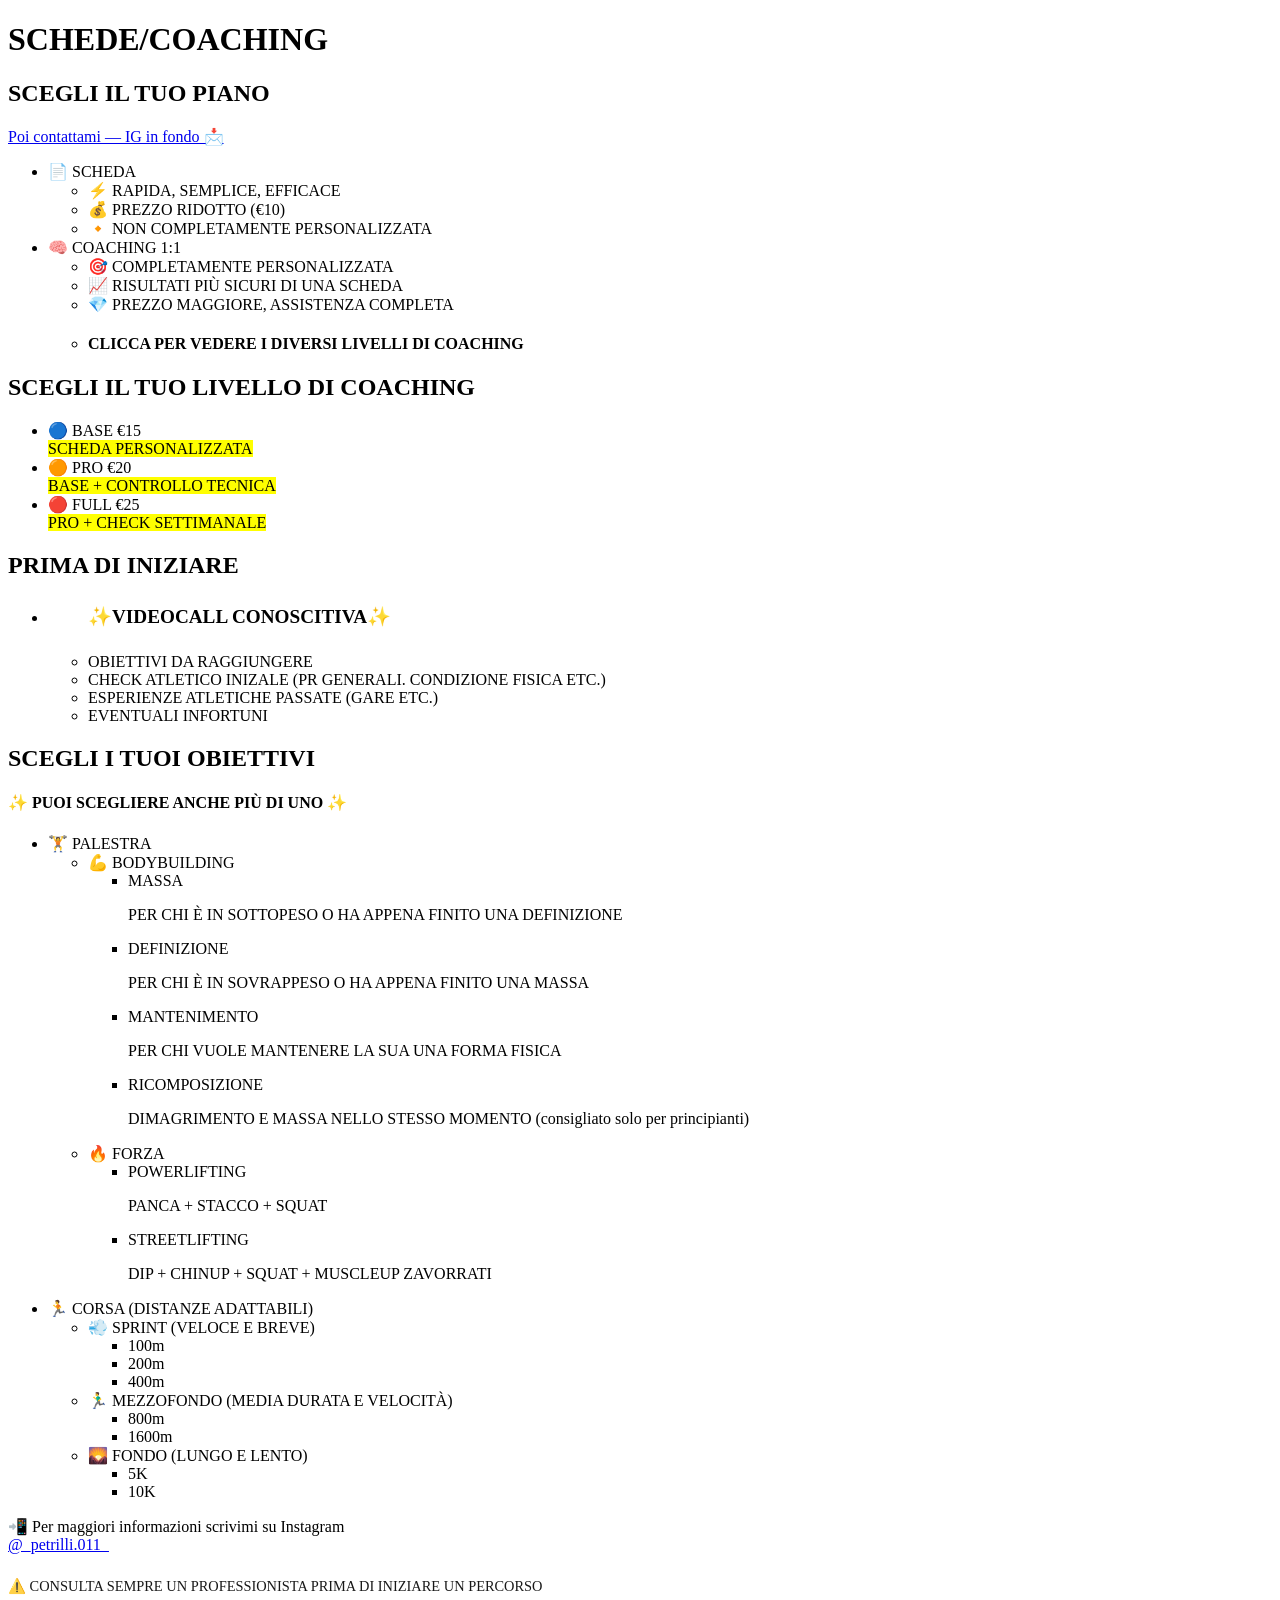
==== schede/index.html @ 51c320c3 "HTML PURO Html puro per Petrilli e Schede" ====
<!DOCTYPE html>
<html lang="it">

<head>
    <meta charset="UTF-8">
    <meta name="viewport" content="width=device-width, initial-scale=1.0, maximum-scale=1.5">
    <title>SCHEDE · COACHING</title>
    <style>

    </style>
</head>

<body>

    <h1>SCHEDE/COACHING</h1>

    <div>
        <h2>SCEGLI IL TUO PIANO</h2>
        <a href="#ig">Poi contattami — IG in fondo 📩</a>

        <ul>
            <!-- 📄 SCHEDA – ID per nascondere il coaching level -->
            <li id="scheda-trigger">
                📄 SCHEDA
                <ul>
                    <li>⚡ RAPIDA, SEMPLICE, EFFICACE</li>
                    <li>💰 PREZZO RIDOTTO (€10)</li>
                    <li>🔸 NON COMPLETAMENTE PERSONALIZZATA</li>
                </ul>
            </li>
            <!-- 🧠 COACHING 1:1 – CLICCABILE: MOSTRA I LIVELLI -->
            <li id="coaching-trigger">
                🧠 COACHING 1:1
                <ul>
                    <li>🎯 COMPLETAMENTE PERSONALIZZATA</li>
                    <li>📈 RISULTATI PIÙ SICURI DI UNA SCHEDA</li>
                    <li>💎 PREZZO MAGGIORE, ASSISTENZA COMPLETA</li>
                    <h4>
                        <li>
                            CLICCA PER VEDERE I DIVERSI LIVELLI DI COACHING
                        </li>
                    </h4>
                </ul>
            </li>
        </ul>
    </div>

    <!-- 🟢 SEZIONE LIVELLO COACHING – INIZIALMENTE NASCOSTA -->
    <div id="coaching-levels-section">
        <h2>SCEGLI IL TUO LIVELLO DI COACHING</h2>
        <ul>
            <li>🔵 BASE €15<br><mark>SCHEDA PERSONALIZZATA</mark></li>
            <li>🟠 PRO €20<br><mark>BASE + CONTROLLO TECNICA</mark></li>
            <li>🔴 FULL €25<br><mark>PRO + CHECK SETTIMANALE</mark></li>
        </ul>
    </div>

    <div>
        <h2>PRIMA DI INIZIARE</h2>
        <UL>
            <LI>
                <UL>
                    <H4 style="font-size: larger;">✨VIDEOCALL CONOSCITIVA✨</H4>
                    <LI>OBIETTIVI DA RAGGIUNGERE </LI>
                    <LI>CHECK ATLETICO INIZALE (PR GENERALI. CONDIZIONE FISICA ETC.)</LI>
                    <LI>ESPERIENZE ATLETICHE PASSATE (GARE ETC.)</LI>
                    <LI>EVENTUALI INFORTUNI </LI>
                </UL>
            </LI>
        </UL>
    </div>

    <div>
        <h2>SCEGLI I TUOI OBIETTIVI</h2>
        <h4>✨ PUOI SCEGLIERE ANCHE PIÙ DI UNO ✨</h4>

        <ul>
            <li>
                🏋️ PALESTRA
                <ul>
                    <li>
                        💪 BODYBUILDING
                        <ul>
                            <li class="goal-item massa">MASSA <br>
                                <p>PER CHI È IN SOTTOPESO O HA APPENA FINITO UNA DEFINIZIONE</p>
                            </li>
                            <li class="goal-item definizione">DEFINIZIONE <br>
                                <p>PER CHI È IN SOVRAPPESO O HA APPENA FINITO UNA MASSA</p>
                            </li>
                            <li class="goal-item mantenimento">MANTENIMENTO <br>
                                <p>PER CHI VUOLE MANTENERE LA SUA UNA FORMA FISICA</p>
                            </li>
                            <li class="goal-item ricomposizione">RICOMPOSIZIONE <br>
                                <p>DIMAGRIMENTO E MASSA NELLO STESSO MOMENTO (consigliato solo per principianti)</p>
                            </li>
                        </ul>
                    </li>
                    <li>
                        🔥 FORZA
                        <ul>
                            <li class="goal-item powerlifting">POWERLIFTING <br>
                                <p>PANCA + STACCO + SQUAT</p>
                            </li>
                            <li class="goal-item streetlifting">STREETLIFTING <br>
                                <p>DIP + CHINUP + SQUAT + MUSCLEUP ZAVORRATI</p>
                            </li>
                        </ul>
                    </li>
                </ul>
            </li>
            <li>
                🏃 CORSA (DISTANZE ADATTABILI)
                <ul>
                    <li>
                        💨 SPRINT (VELOCE E BREVE)
                        <ul>
                            <li class="goal-item sprint-100">100m</li>
                            <li class="goal-item sprint-200">200m</li>
                            <li class="goal-item sprint-400">400m</li>
                        </ul>
                    </li>
                    <li>
                        🏃‍♂️ MEZZOFONDO (MEDIA DURATA E VELOCITÀ)
                        <ul>
                            <li class="goal-item mezzo-800">800m</li>
                            <li class="goal-item mezzo-1600">1600m</li>
                        </ul>
                    </li>
                    <li>
                        🌄 FONDO (LUNGO E LENTO)
                        <ul>
                            <li class="goal-item fondo-5k">5K</li>
                            <li class="goal-item fondo-10k">10K</li>
                        </ul>
                    </li>
                </ul>
            </li>
        </ul>
    </div>

    <footer>
        <p id="ig">📲 Per maggiori informazioni scrivimi su Instagram <br>
            <a href="https://instagram.com/_petrilli.011_/" target="_blank">@_petrilli.011_</a>
        </p>
        <p style="margin-top: 1.5rem; font-size: 0.9rem; opacity: 0.9;">
            ⚠️ CONSULTA SEMPRE UN PROFESSIONISTA PRIMA DI INIZIARE UN PERCORSO
        </p>
    </footer>

    <!-- 🎯 SCRIPT PER MOSTRARE/NASCONDERE IL LIVELLO COACHING -->
    <script>

    </script>

</body>

</html>
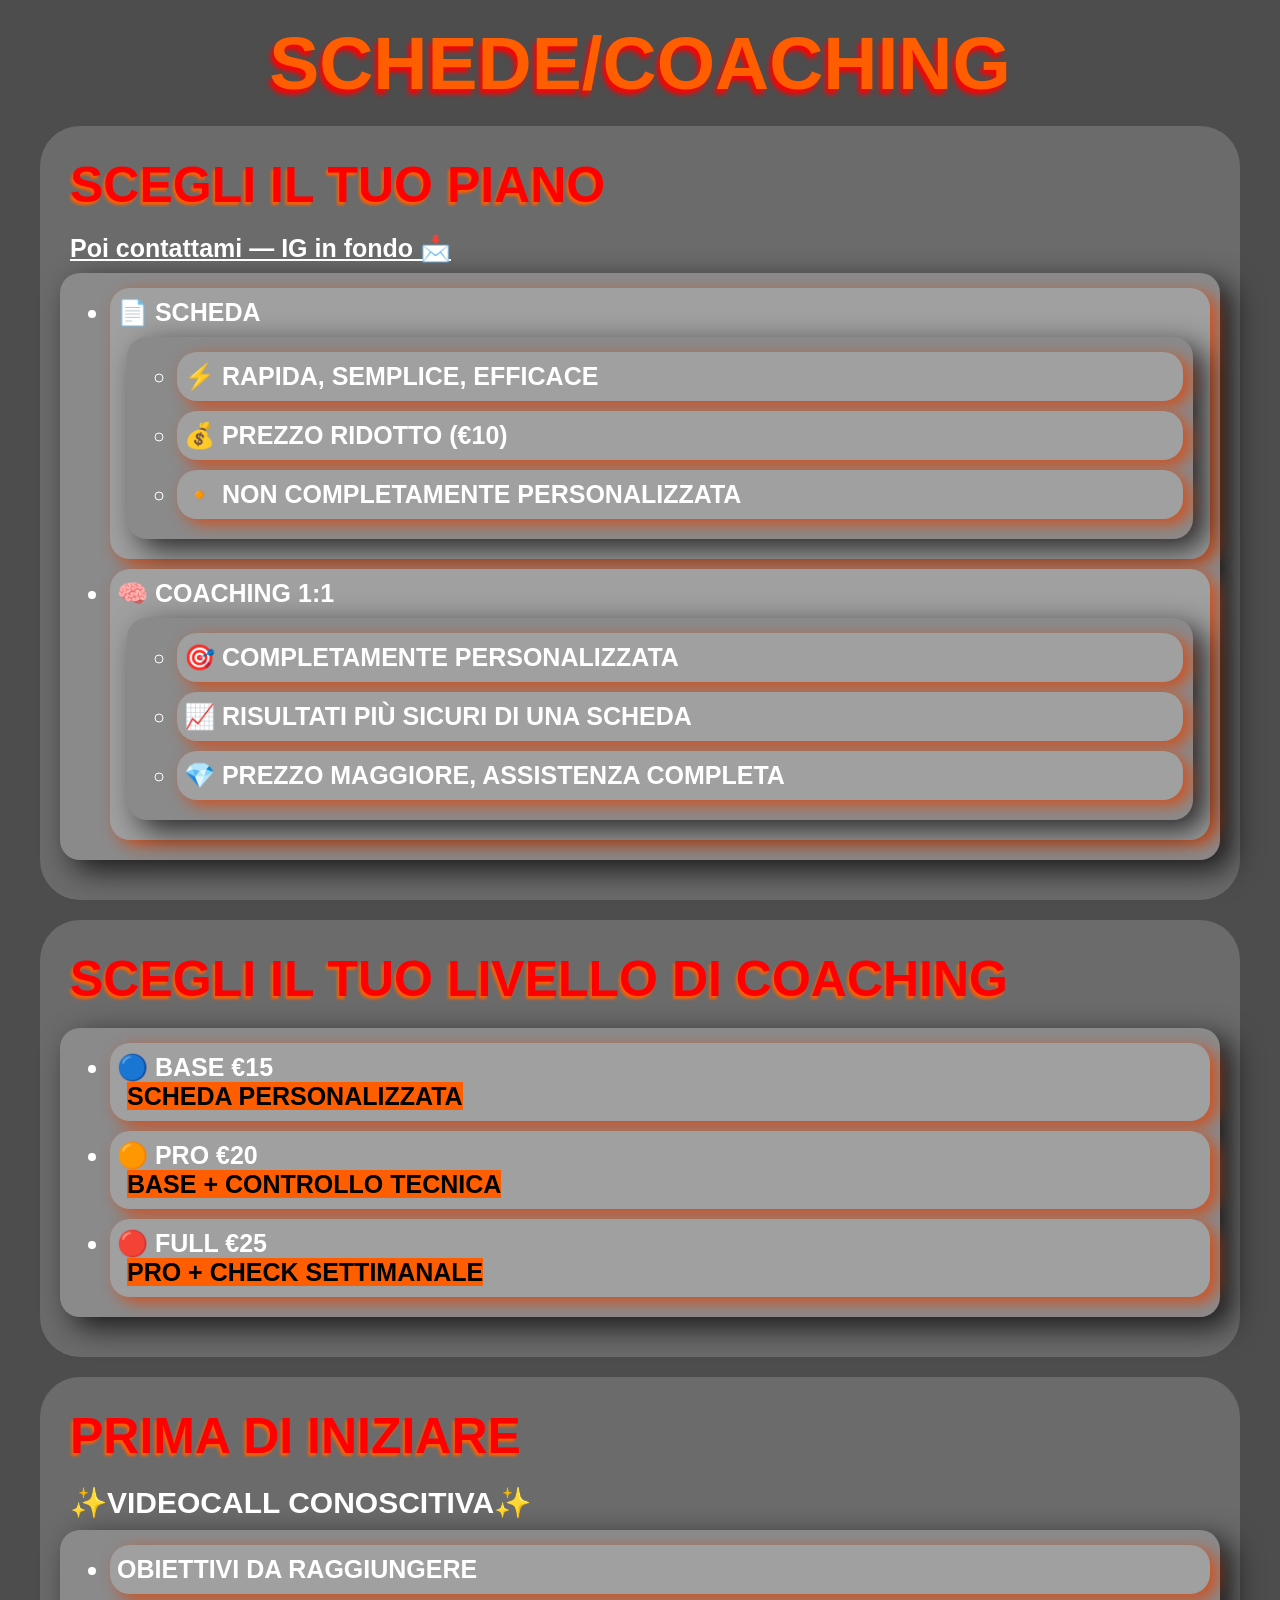
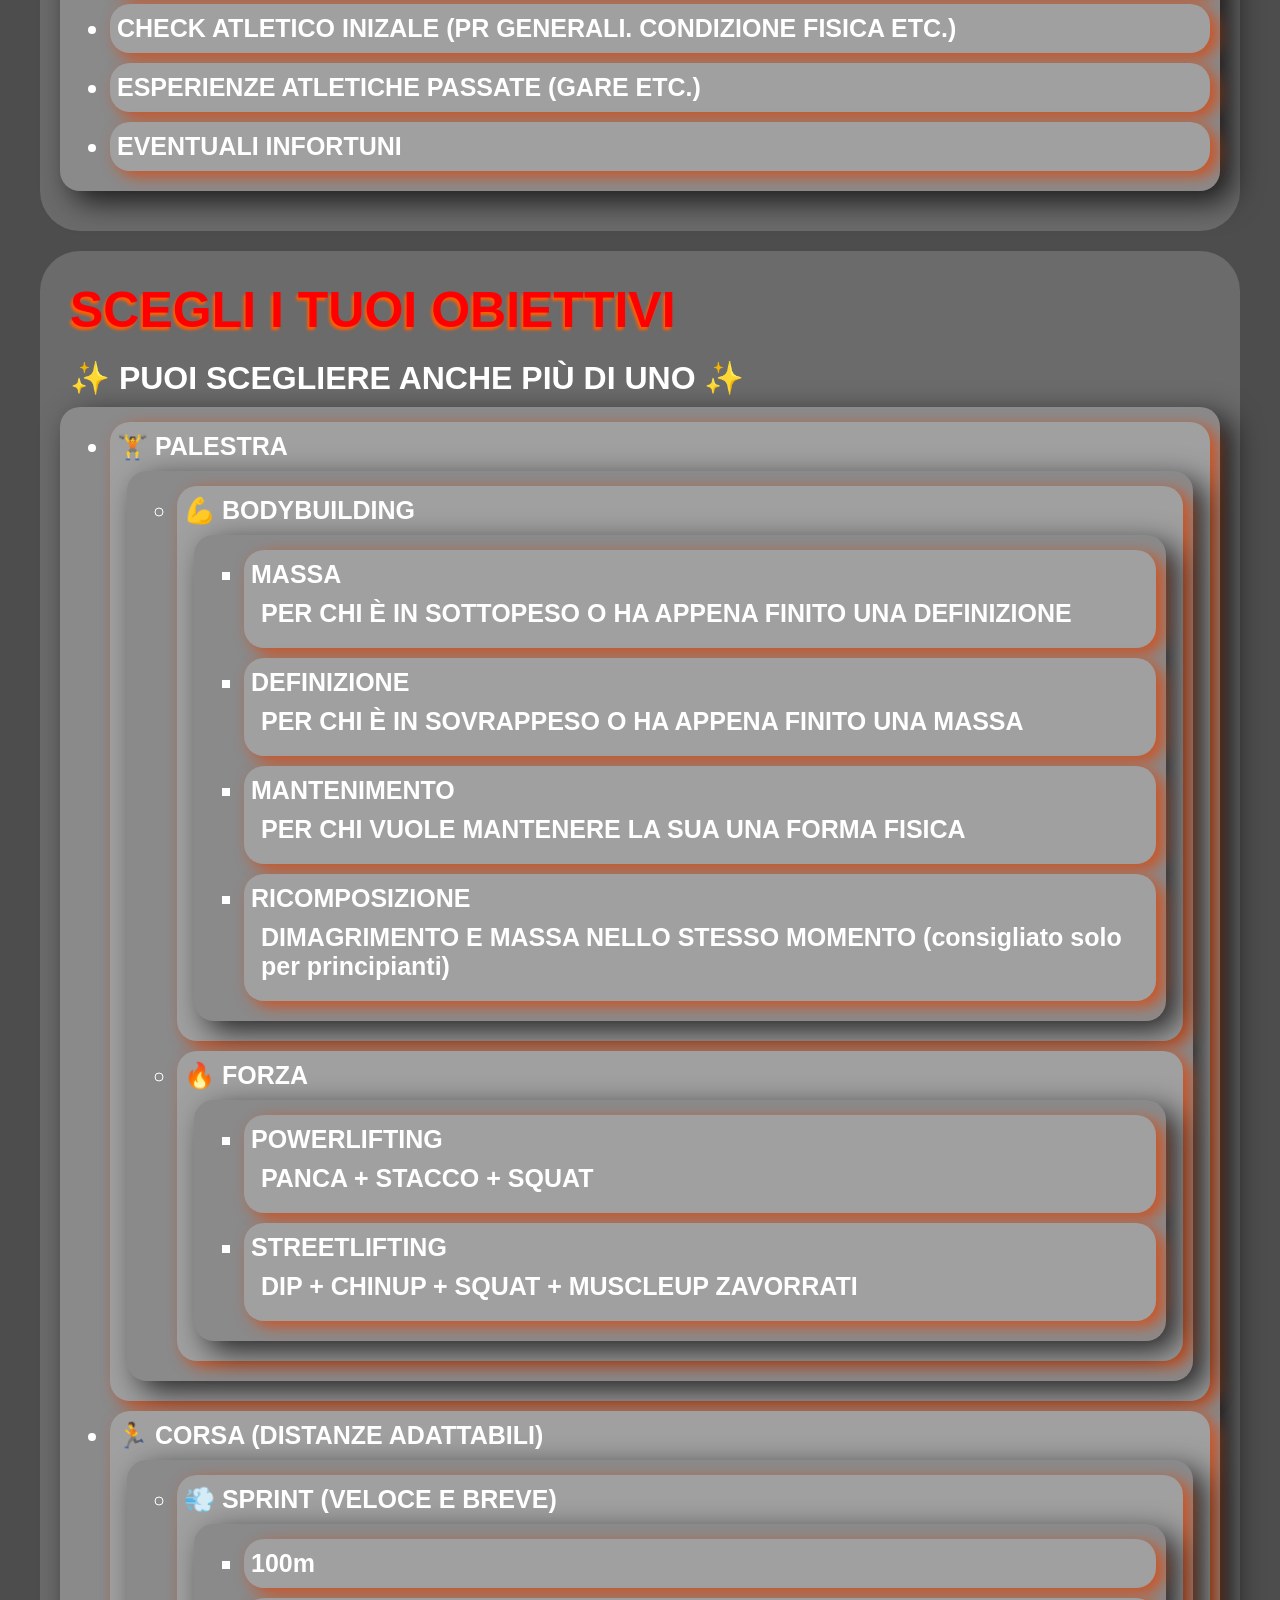
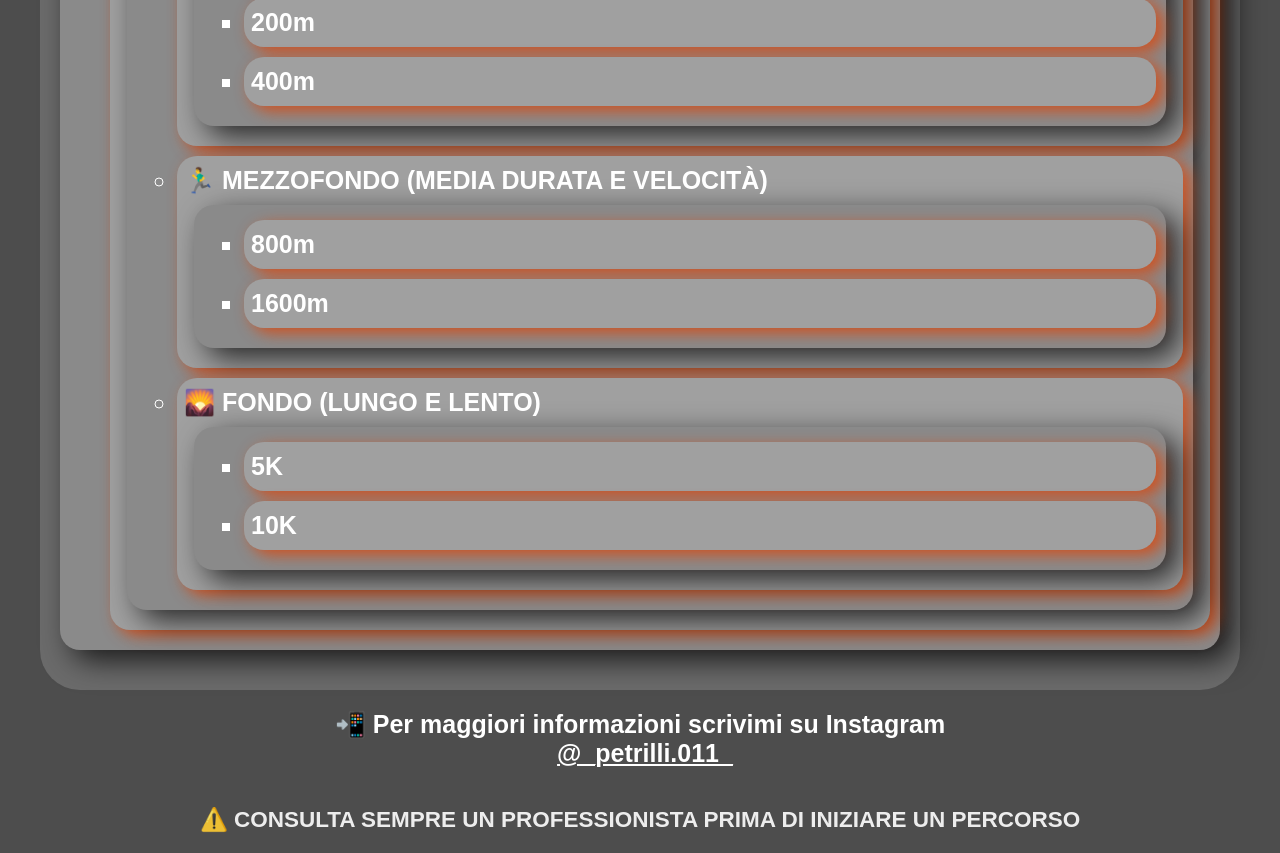
==== commit bde3eefd: "STYLE SCHEDE Stile sulle schede con sfondo grigio, border radius e ombre. ul e li che creano un effe" ====
--- a/schede/index.html
+++ b/schede/index.html
@@ -6,7 +6,95 @@
     <meta name="viewport" content="width=device-width, initial-scale=1.0, maximum-scale=1.5">
     <title>SCHEDE · COACHING</title>
     <style>
-
+        * {
+            box-sizing: border-box;
+            margin: 10px;
+            font-family: Poppins, sans-serif;
+            font-size: 25px;
+        }
+
+        body {
+            background-color: #4d4d4d;
+            color: white;
+        }
+
+        h1 {
+            font-size: 75px;
+            text-align: center;
+            color: #ff5e00;
+            font-weight: 900;
+            text-shadow: #ff0000 -3px 5px 5px;
+        }
+
+        h2 {
+            margin: 20px;
+            color: #ff0000;
+            text-shadow: #ff5e00 -2px 3px 3px;
+            font-size: 50px;
+            font-weight: 800;
+        }
+
+        h4 {
+            margin-left: 20px;
+            font-weight: 700;
+            font-size: xx-large;
+        }
+
+        div {
+            background-color: #6b6b6b;
+            margin: 20px;
+            border-radius: 40px;
+            padding: 10px;
+            padding-bottom: 30px;
+        }
+
+        a {
+            color: white;
+            font-weight: 700;
+            margin-left: 20px;
+
+            &:visited {
+                color: #ff5e00;
+            }
+        }
+
+        mark {
+            background-color: #ff5e00;
+        }
+
+        .starting-ul {
+            margin-left: 30px;
+        }
+
+        ul {
+            background-color: #8a8a8a;
+            padding-top: 10px;
+            padding-bottom: 10px;
+            border-radius: 20px;
+            box-shadow: #000000c5 12px 10px 30px;
+
+            & li {
+                background-color: #a0a0a0;
+                font-weight: bolder;
+                margin-top: 5px;
+                border-radius: 20px;
+                padding: 10px 7px;
+                box-shadow: #e44100c5 7px 5px 15px;
+
+                transition: transform 0.5s ease;
+
+                &:hover {
+                    transform: translateY(-8px);
+
+                }
+            }
+        }
+
+        footer {
+            text-align: center;
+            font-weight: 600;
+            font-size: xx-large;
+        }
     </style>
 </head>
 
@@ -35,11 +123,6 @@
                     <li>🎯 COMPLETAMENTE PERSONALIZZATA</li>
                     <li>📈 RISULTATI PIÙ SICURI DI UNA SCHEDA</li>
                     <li>💎 PREZZO MAGGIORE, ASSISTENZA COMPLETA</li>
-                    <h4>
-                        <li>
-                            CLICCA PER VEDERE I DIVERSI LIVELLI DI COACHING
-                        </li>
-                    </h4>
                 </ul>
             </li>
         </ul>
@@ -57,16 +140,12 @@
 
     <div>
         <h2>PRIMA DI INIZIARE</h2>
+        <H4 style="font-size: larger;">✨VIDEOCALL CONOSCITIVA✨</H4>
         <UL>
-            <LI>
-                <UL>
-                    <H4 style="font-size: larger;">✨VIDEOCALL CONOSCITIVA✨</H4>
-                    <LI>OBIETTIVI DA RAGGIUNGERE </LI>
-                    <LI>CHECK ATLETICO INIZALE (PR GENERALI. CONDIZIONE FISICA ETC.)</LI>
-                    <LI>ESPERIENZE ATLETICHE PASSATE (GARE ETC.)</LI>
-                    <LI>EVENTUALI INFORTUNI </LI>
-                </UL>
-            </LI>
+            <LI>OBIETTIVI DA RAGGIUNGERE </LI>
+            <LI>CHECK ATLETICO INIZALE (PR GENERALI. CONDIZIONE FISICA ETC.)</LI>
+            <LI>ESPERIENZE ATLETICHE PASSATE (GARE ETC.)</LI>
+            <LI>EVENTUALI INFORTUNI </LI>
         </UL>
     </div>
 
@@ -147,11 +226,6 @@
         </p>
     </footer>
 
-    <!-- 🎯 SCRIPT PER MOSTRARE/NASCONDERE IL LIVELLO COACHING -->
-    <script>
-
-    </script>
-
 </body>
 
 </html>
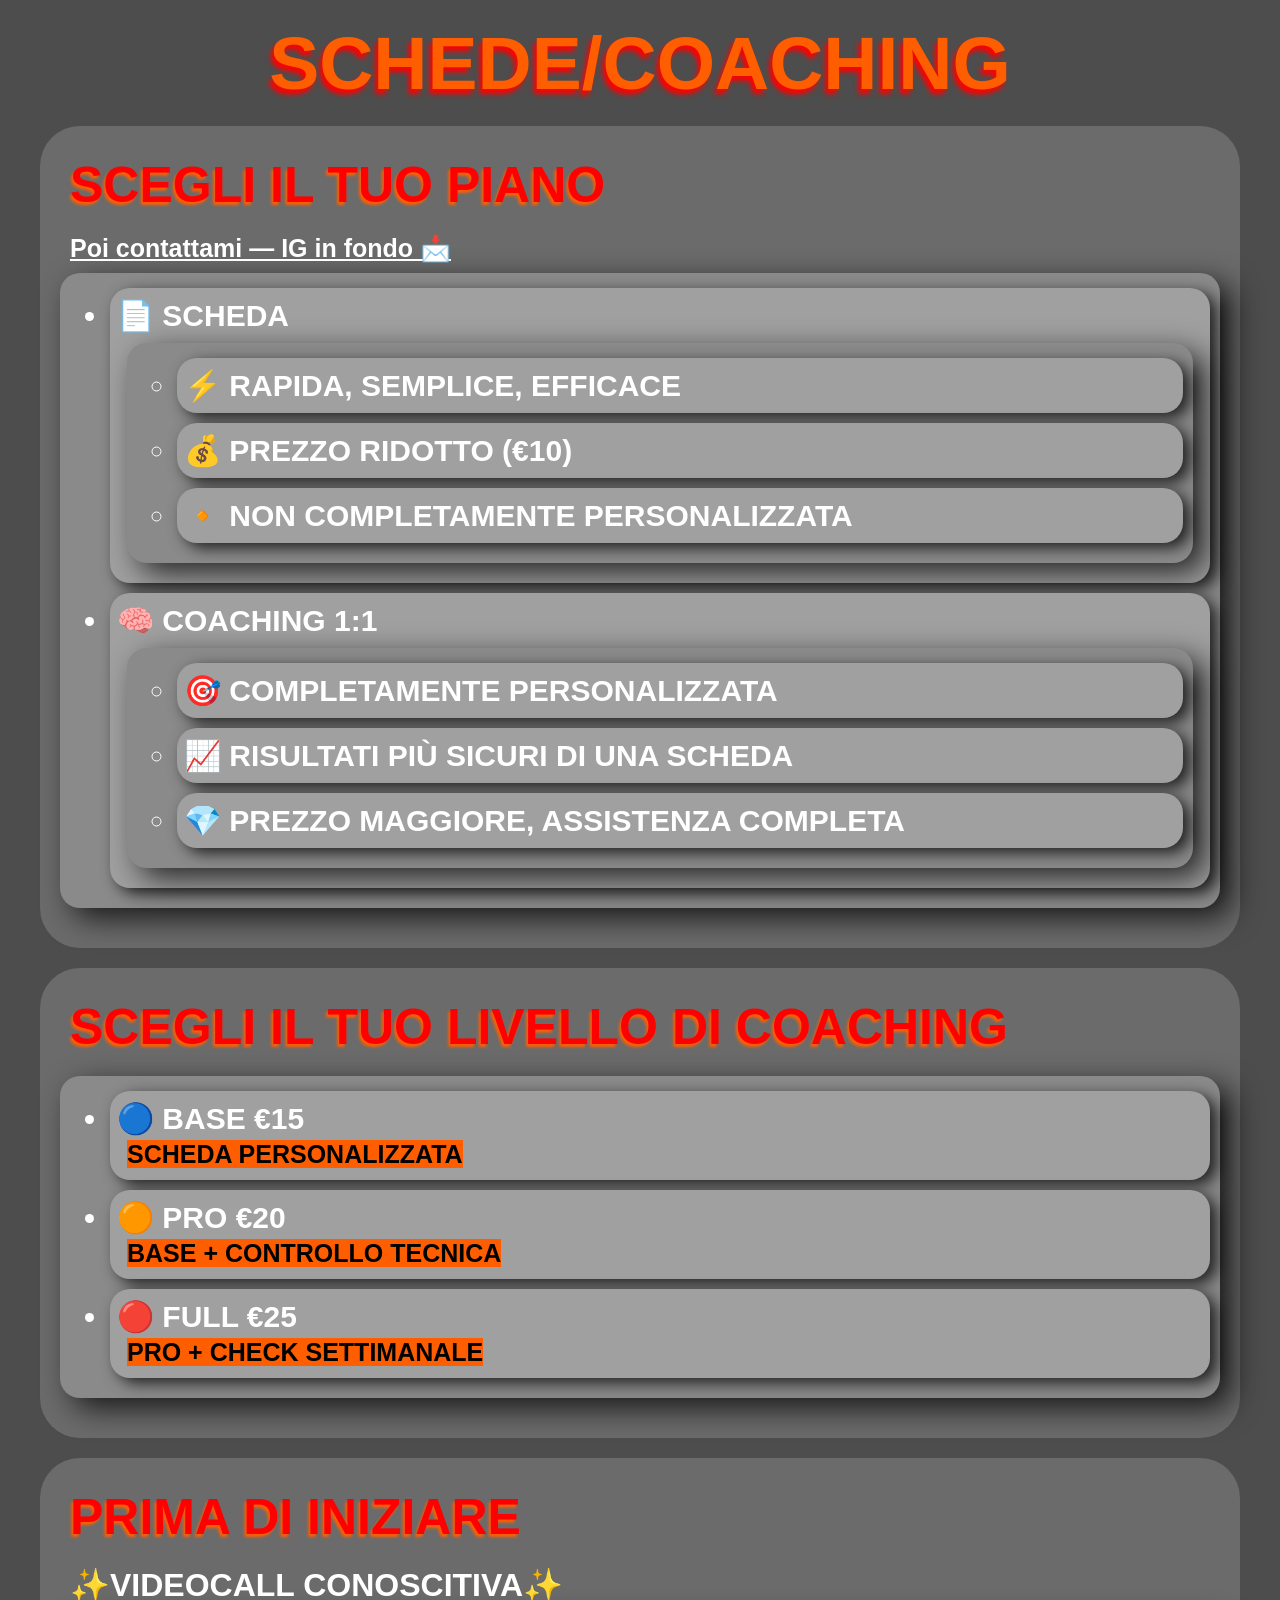
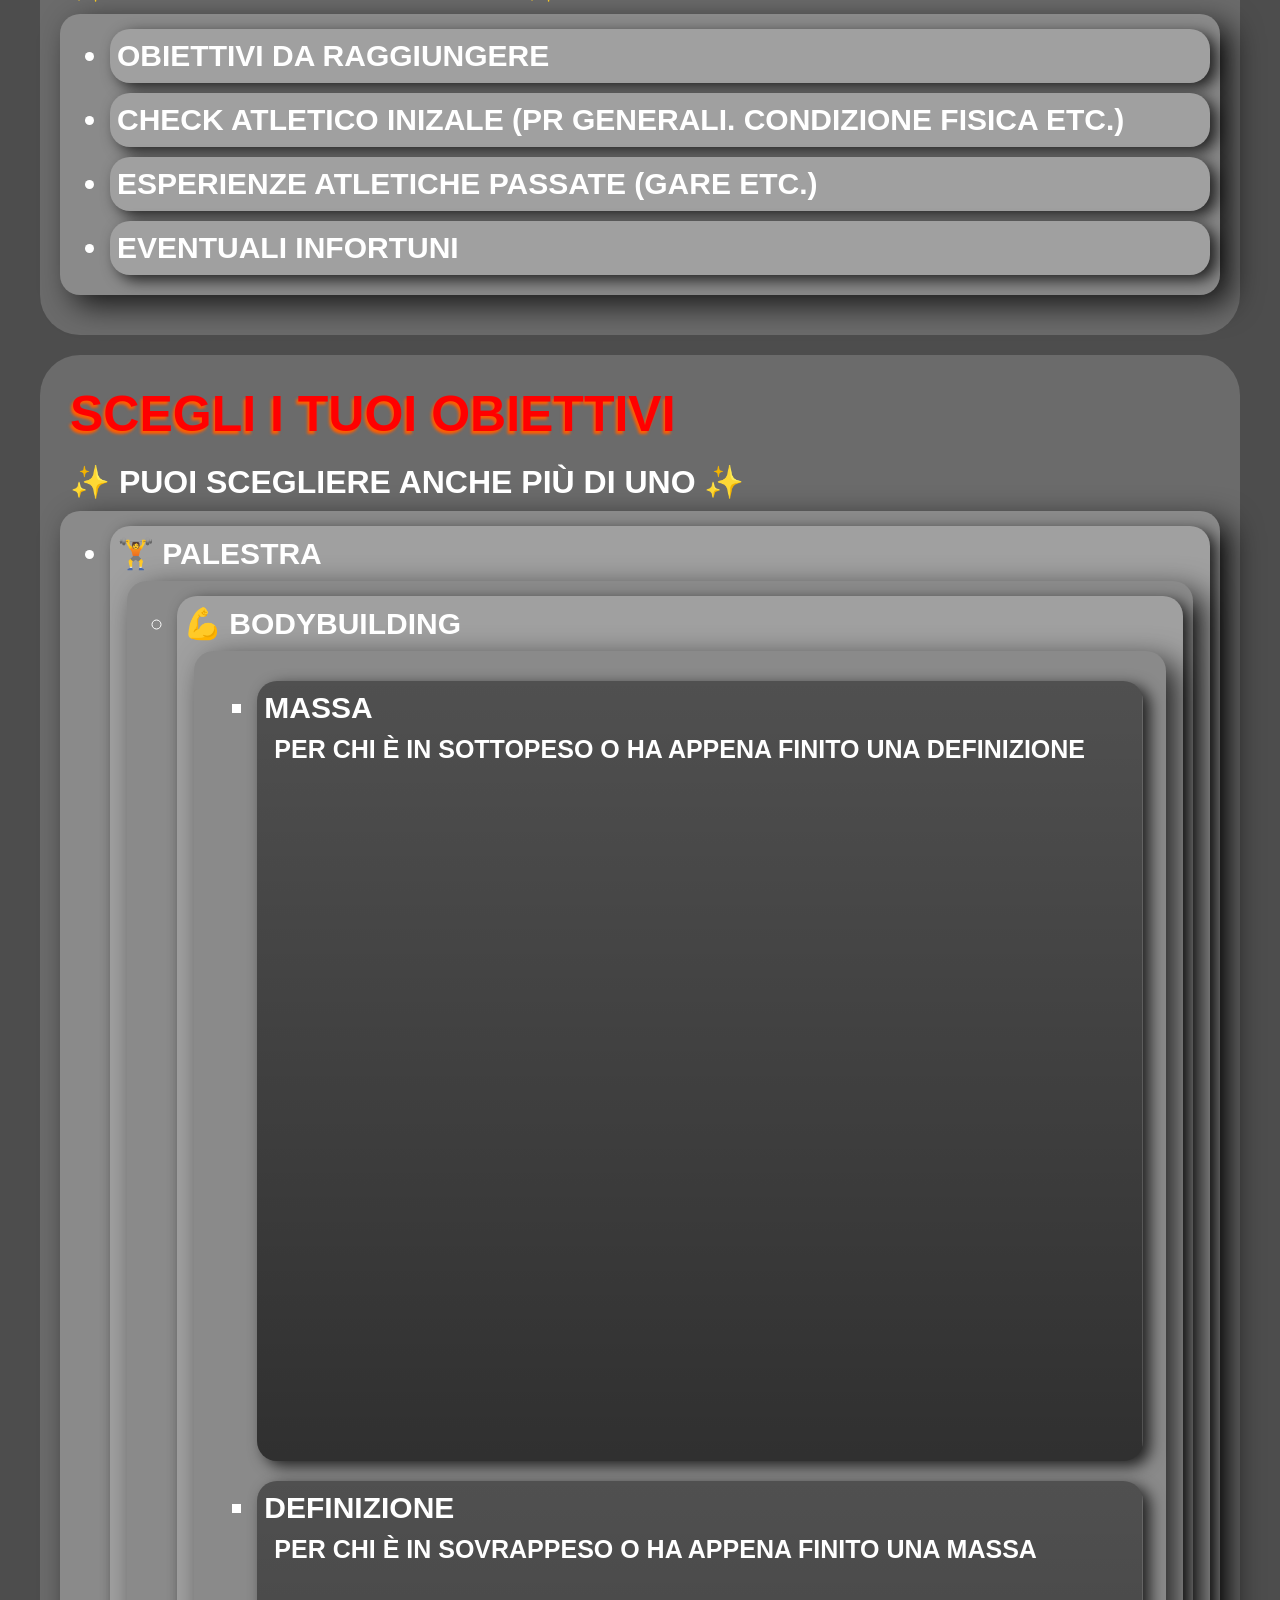
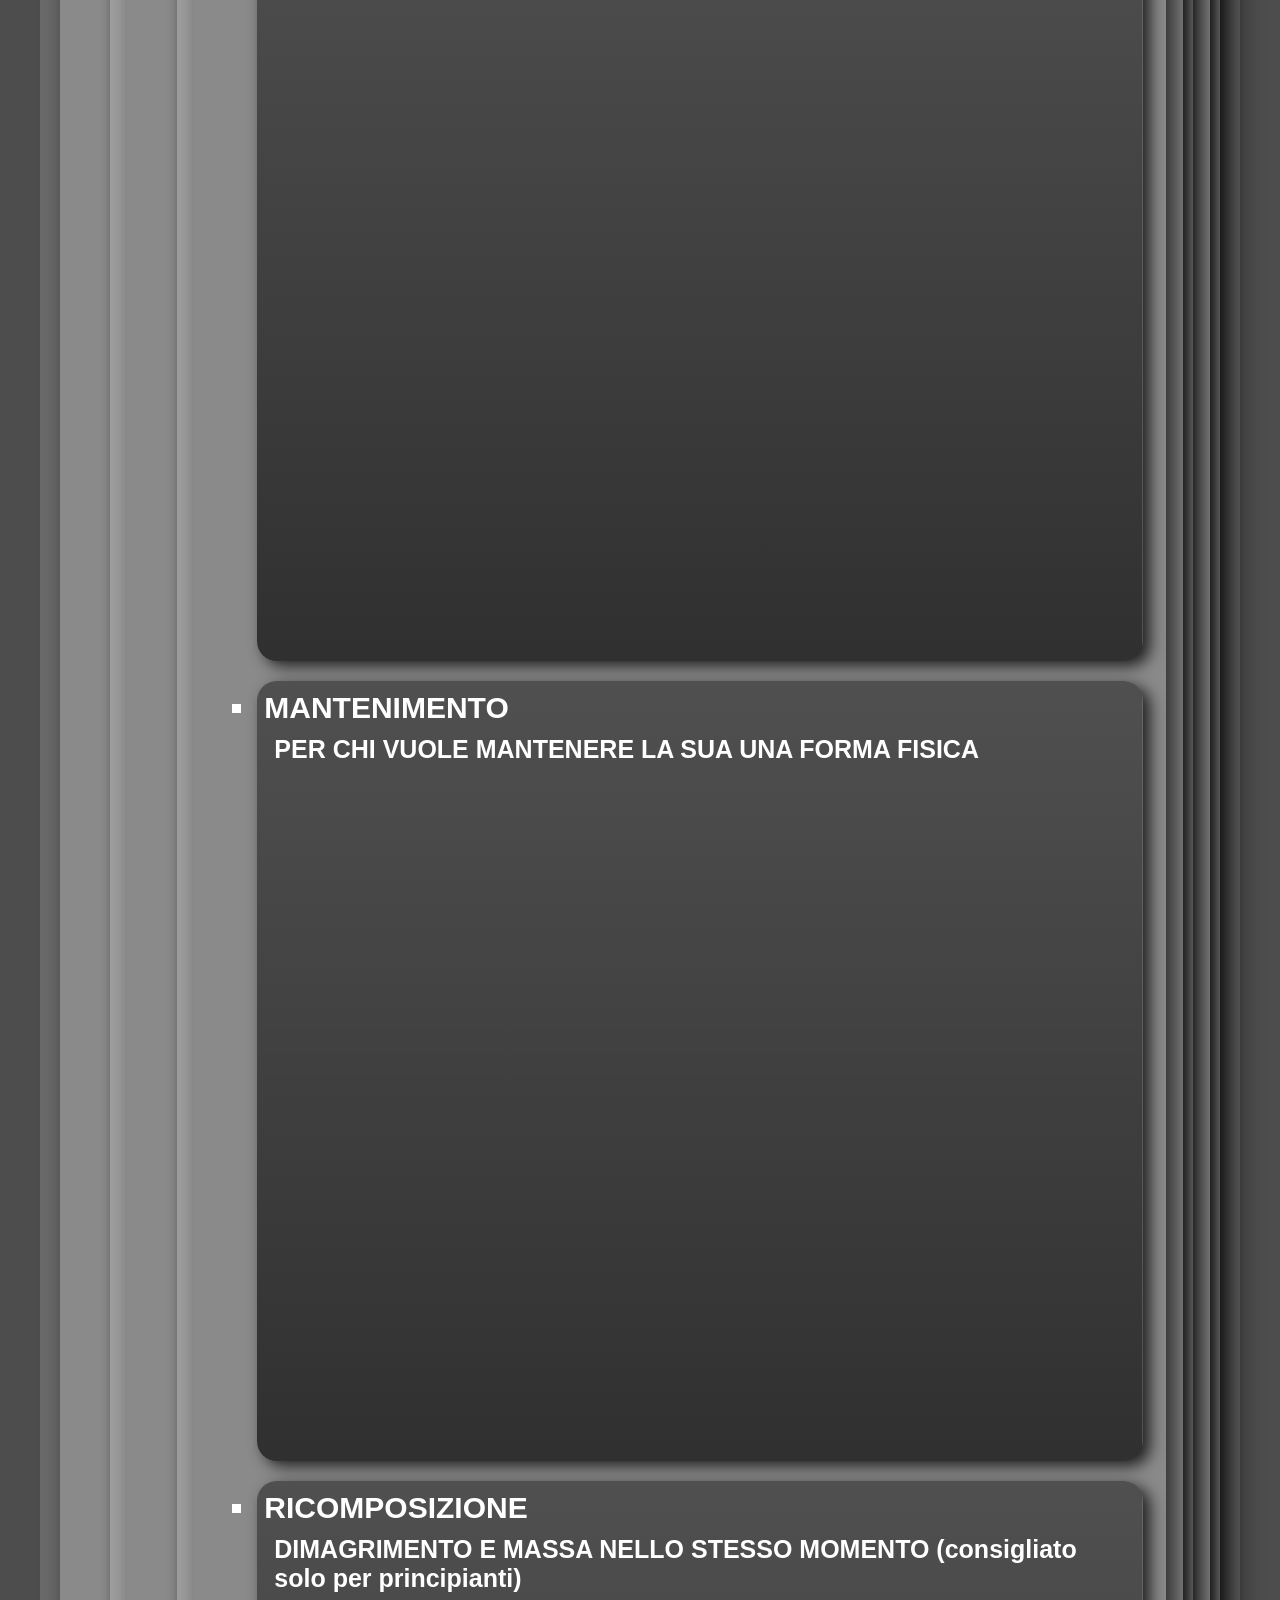
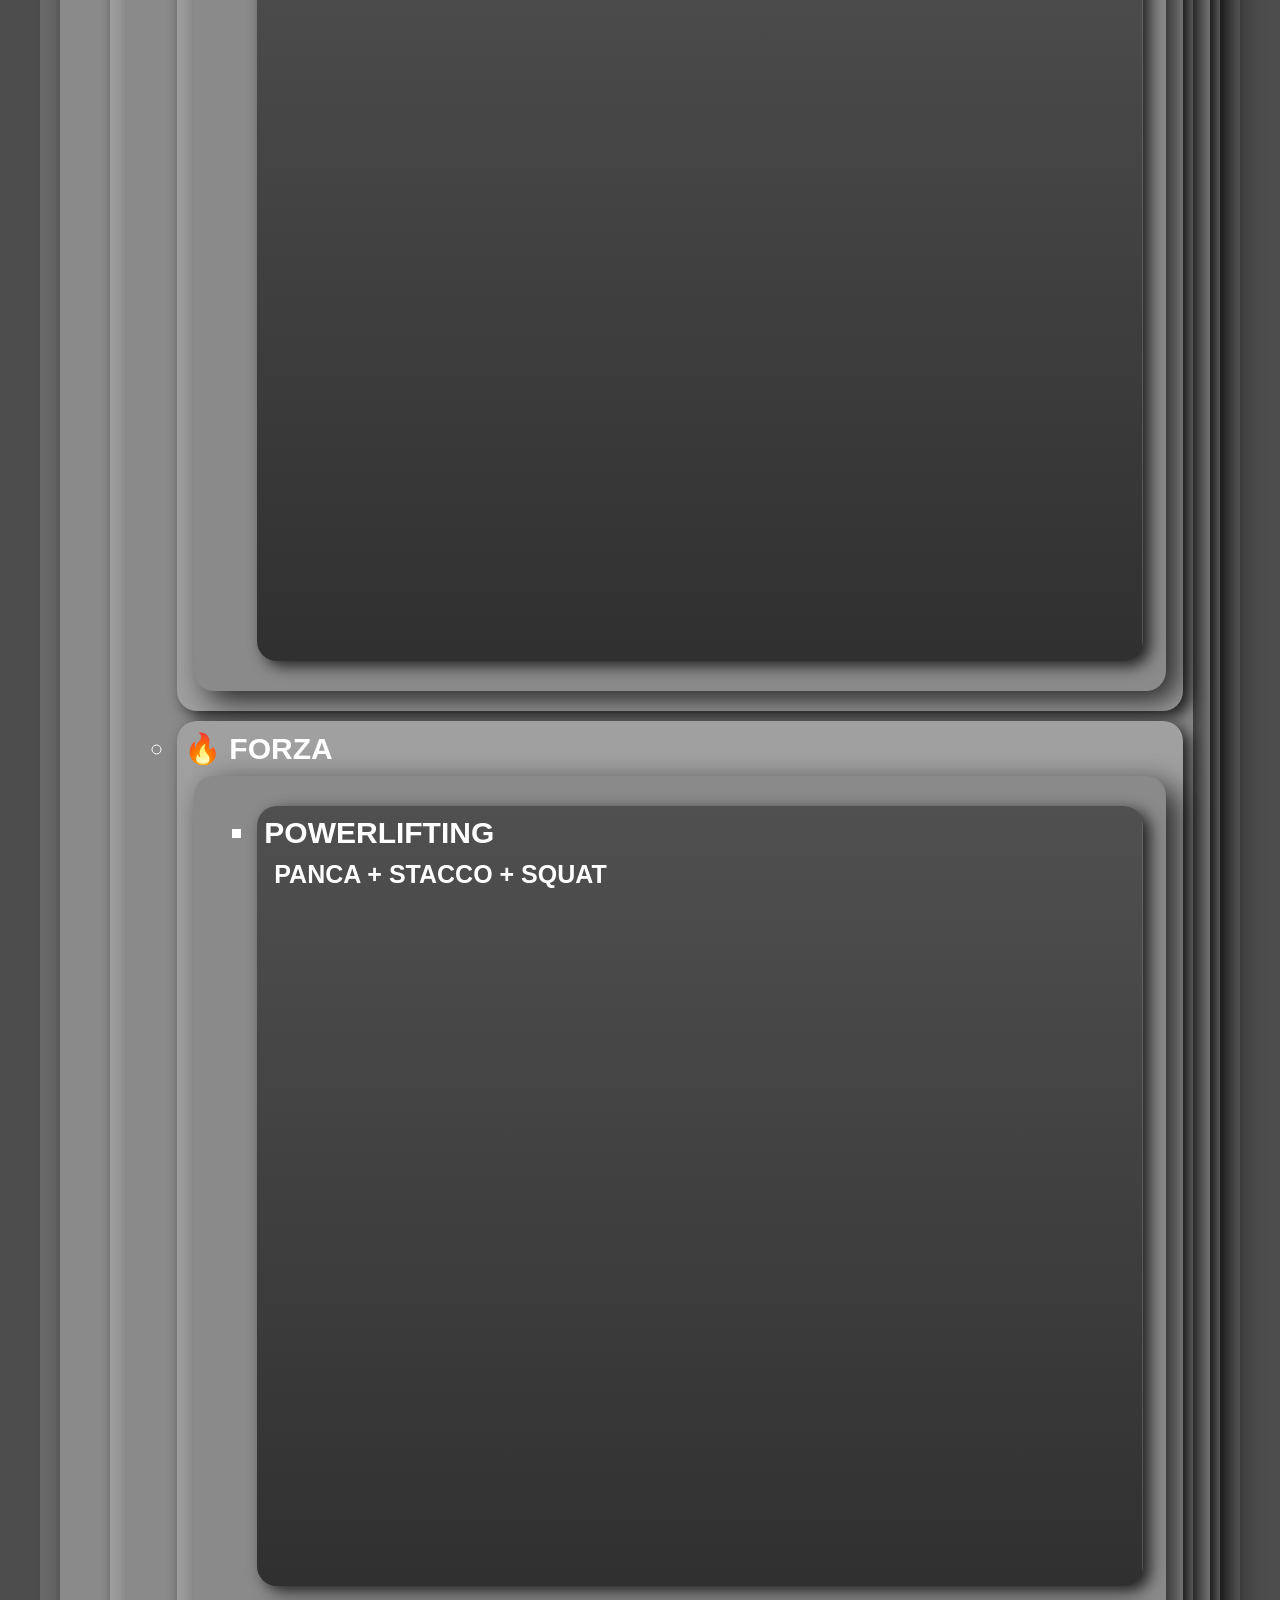
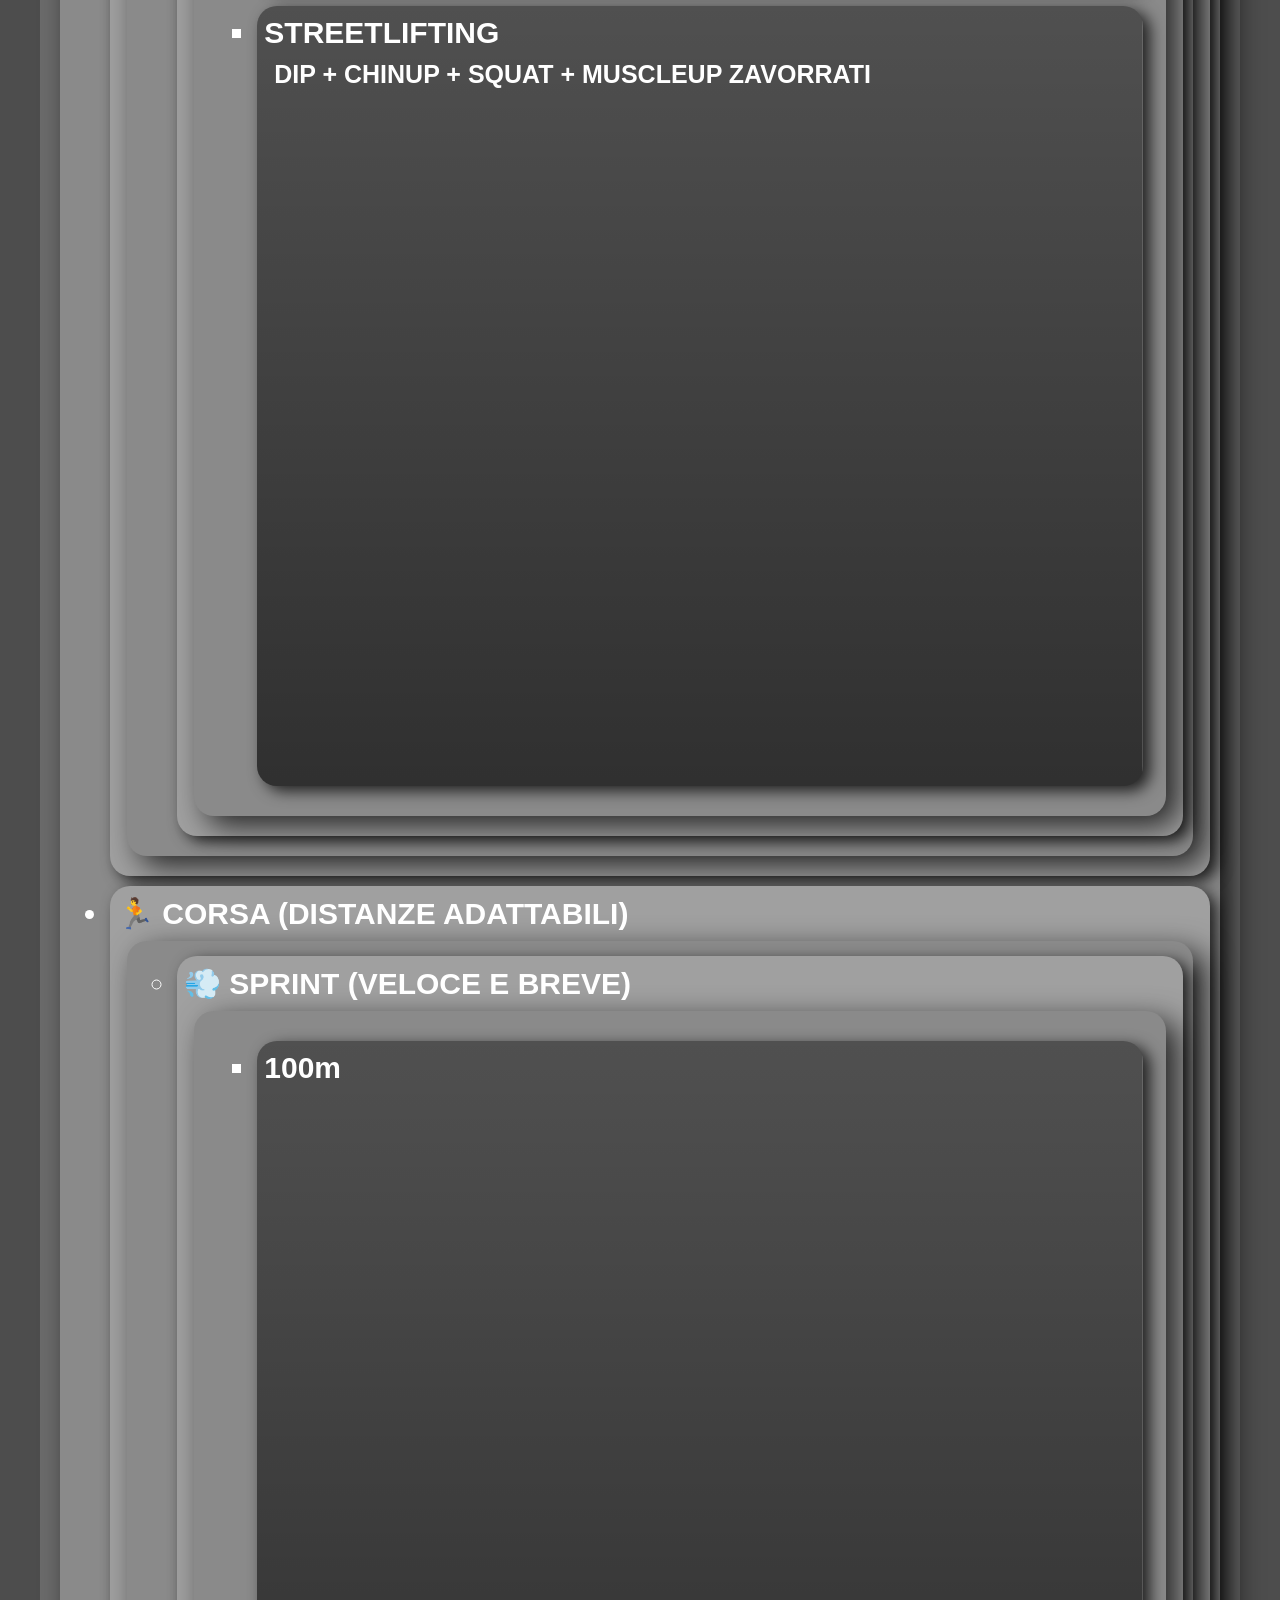
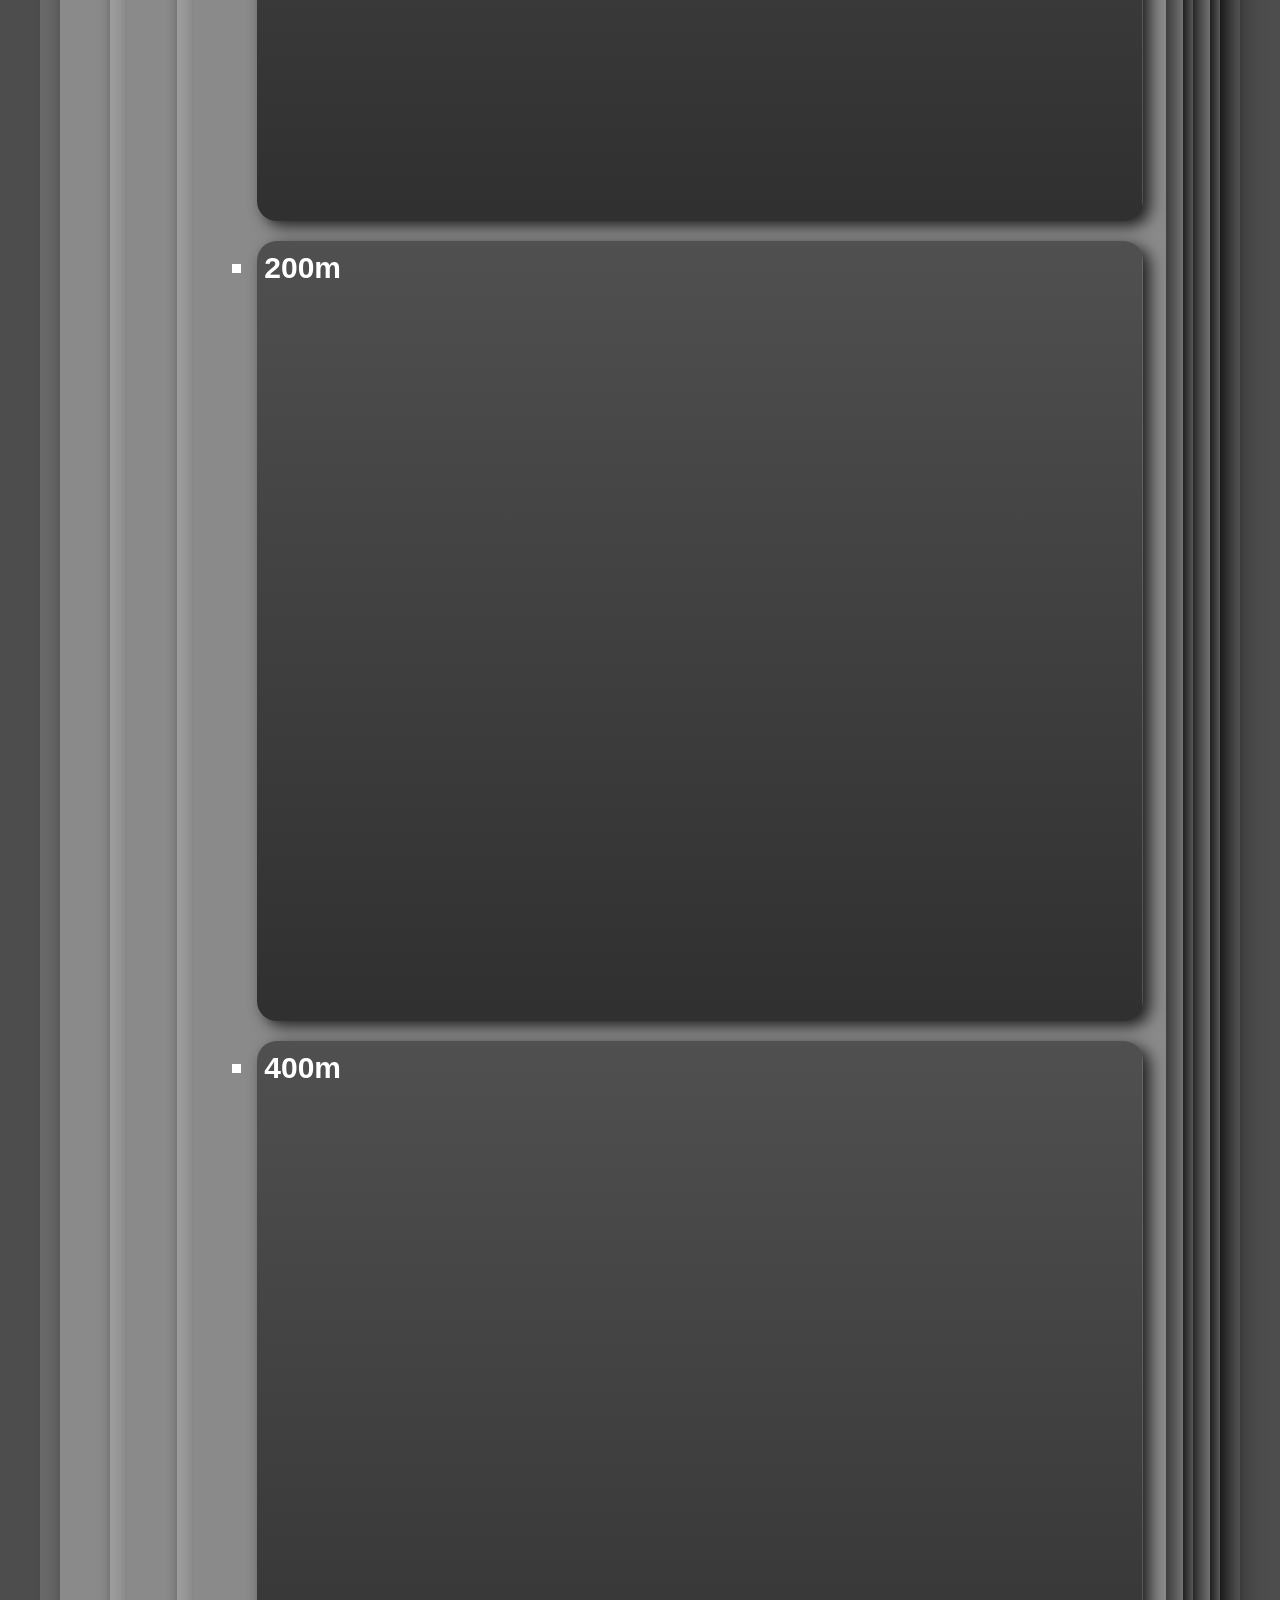
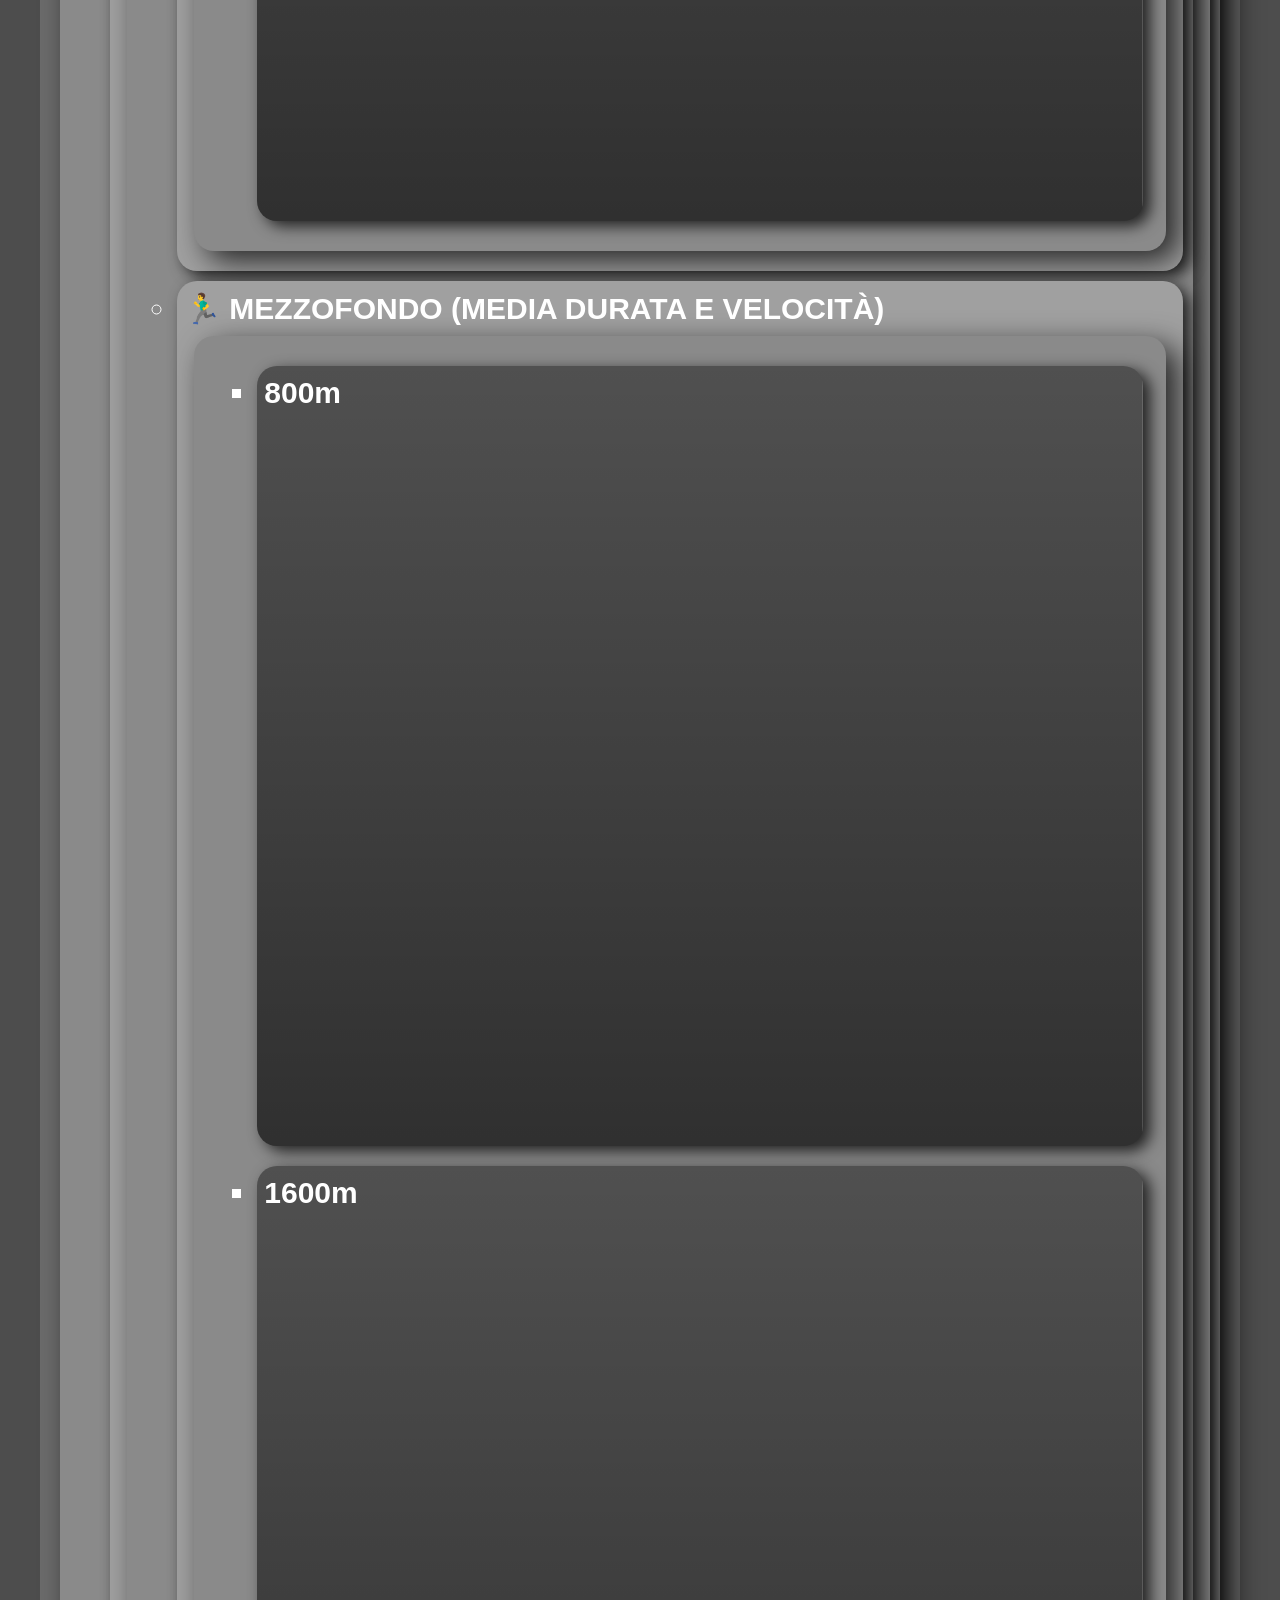
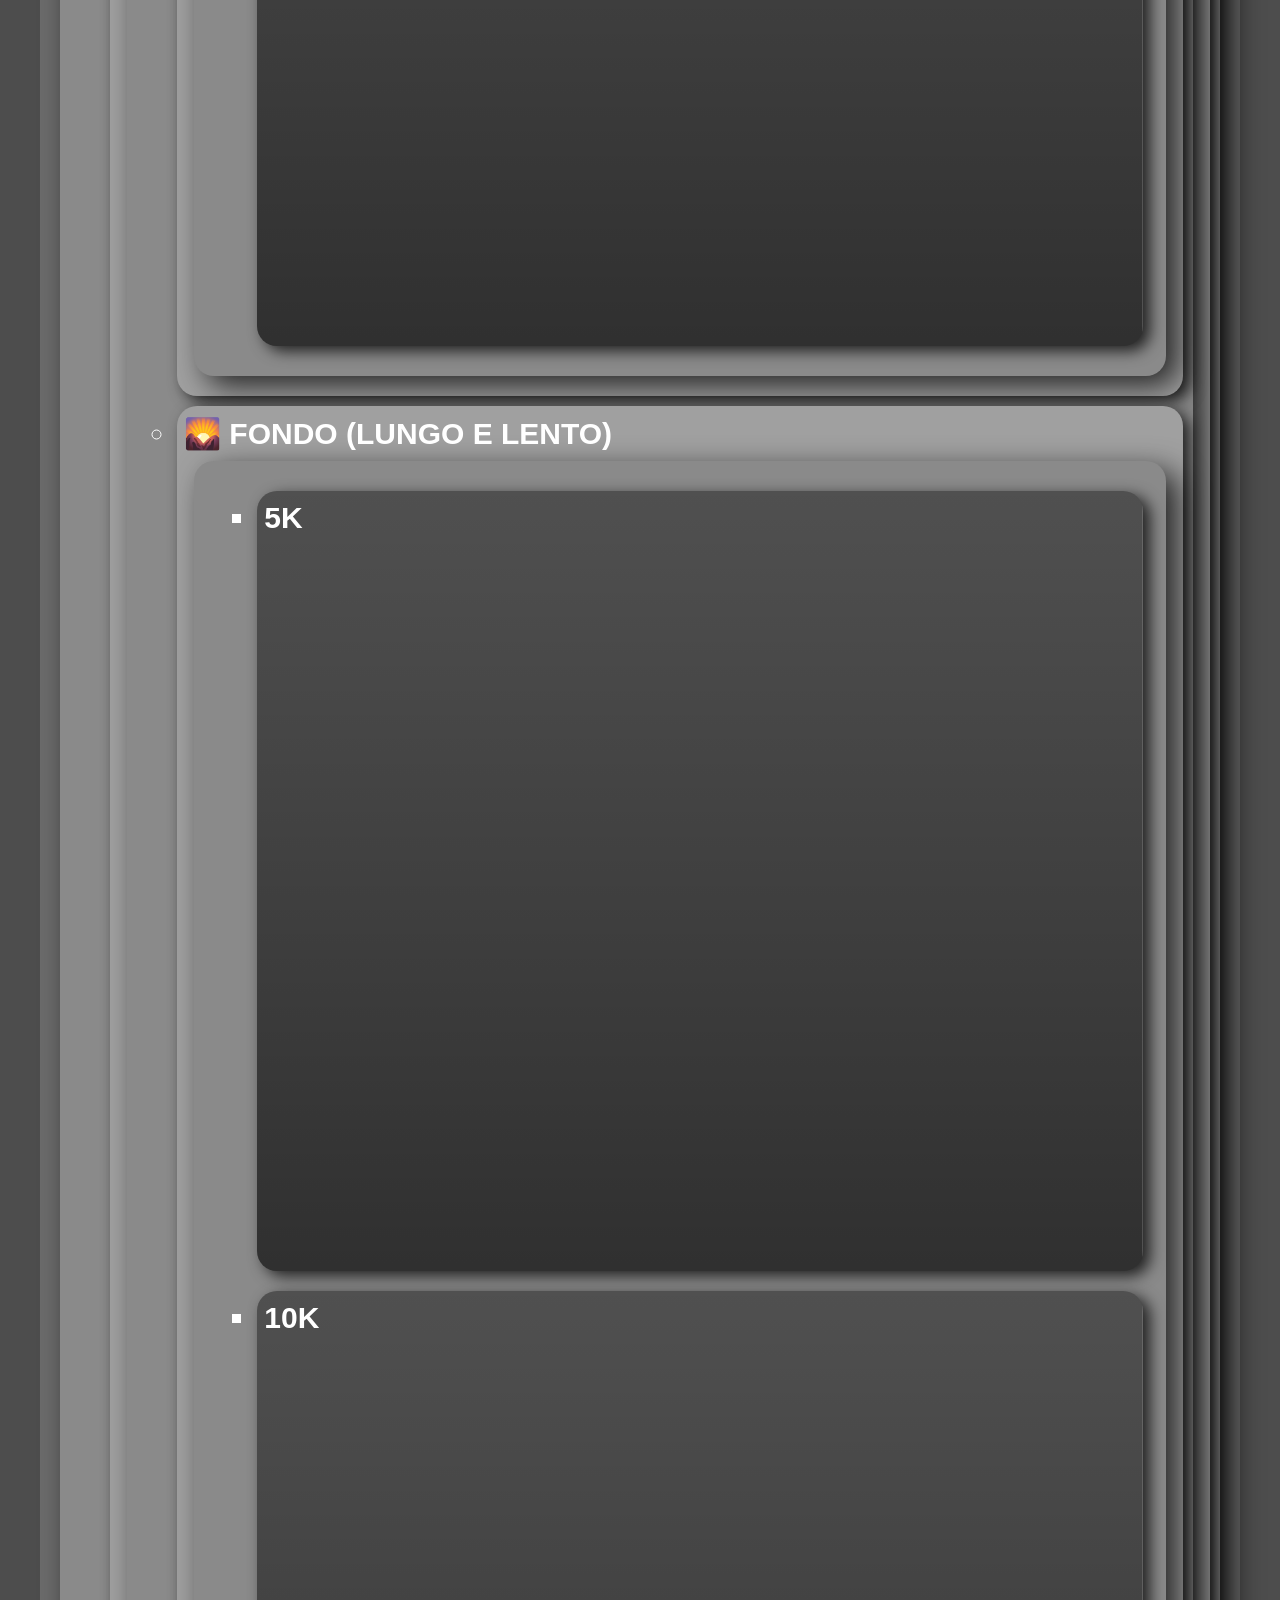
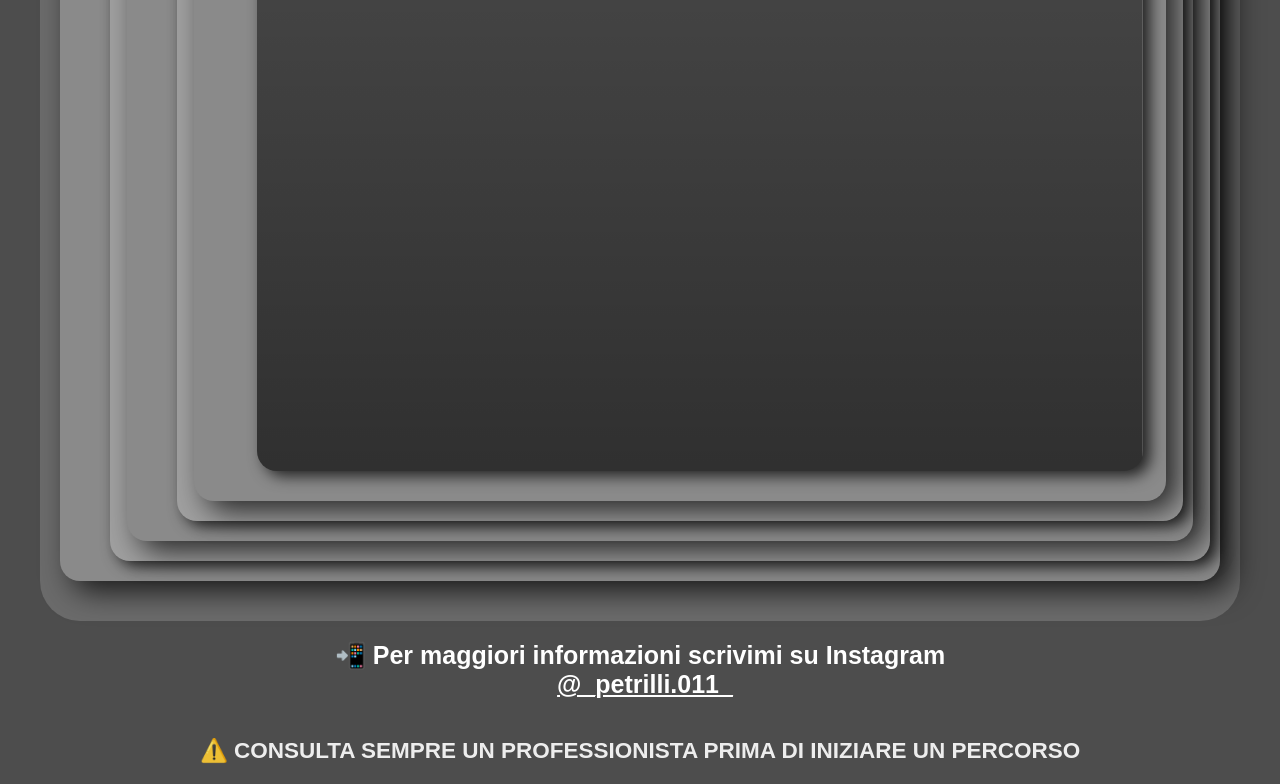
==== commit dda5c6cb: "RESPONSIVE + IMG Sito responsive con immagini ai goal item e animazioni migliorate" ====
--- a/schede/index.html
+++ b/schede/index.html
@@ -5,97 +5,7 @@
     <meta charset="UTF-8">
     <meta name="viewport" content="width=device-width, initial-scale=1.0, maximum-scale=1.5">
     <title>SCHEDE · COACHING</title>
-    <style>
-        * {
-            box-sizing: border-box;
-            margin: 10px;
-            font-family: Poppins, sans-serif;
-            font-size: 25px;
-        }
-
-        body {
-            background-color: #4d4d4d;
-            color: white;
-        }
-
-        h1 {
-            font-size: 75px;
-            text-align: center;
-            color: #ff5e00;
-            font-weight: 900;
-            text-shadow: #ff0000 -3px 5px 5px;
-        }
-
-        h2 {
-            margin: 20px;
-            color: #ff0000;
-            text-shadow: #ff5e00 -2px 3px 3px;
-            font-size: 50px;
-            font-weight: 800;
-        }
-
-        h4 {
-            margin-left: 20px;
-            font-weight: 700;
-            font-size: xx-large;
-        }
-
-        div {
-            background-color: #6b6b6b;
-            margin: 20px;
-            border-radius: 40px;
-            padding: 10px;
-            padding-bottom: 30px;
-        }
-
-        a {
-            color: white;
-            font-weight: 700;
-            margin-left: 20px;
-
-            &:visited {
-                color: #ff5e00;
-            }
-        }
-
-        mark {
-            background-color: #ff5e00;
-        }
-
-        .starting-ul {
-            margin-left: 30px;
-        }
-
-        ul {
-            background-color: #8a8a8a;
-            padding-top: 10px;
-            padding-bottom: 10px;
-            border-radius: 20px;
-            box-shadow: #000000c5 12px 10px 30px;
-
-            & li {
-                background-color: #a0a0a0;
-                font-weight: bolder;
-                margin-top: 5px;
-                border-radius: 20px;
-                padding: 10px 7px;
-                box-shadow: #e44100c5 7px 5px 15px;
-
-                transition: transform 0.5s ease;
-
-                &:hover {
-                    transform: translateY(-8px);
-
-                }
-            }
-        }
-
-        footer {
-            text-align: center;
-            font-weight: 600;
-            font-size: xx-large;
-        }
-    </style>
+    <link rel="stylesheet" href="style.css">
 </head>
 
 <body>
@@ -107,8 +17,7 @@
         <a href="#ig">Poi contattami — IG in fondo 📩</a>
 
         <ul>
-            <!-- 📄 SCHEDA – ID per nascondere il coaching level -->
-            <li id="scheda-trigger">
+            <li>
                 📄 SCHEDA
                 <ul>
                     <li>⚡ RAPIDA, SEMPLICE, EFFICACE</li>
@@ -116,8 +25,7 @@
                     <li>🔸 NON COMPLETAMENTE PERSONALIZZATA</li>
                 </ul>
             </li>
-            <!-- 🧠 COACHING 1:1 – CLICCABILE: MOSTRA I LIVELLI -->
-            <li id="coaching-trigger">
+            <li>
                 🧠 COACHING 1:1
                 <ul>
                     <li>🎯 COMPLETAMENTE PERSONALIZZATA</li>
@@ -128,8 +36,7 @@
         </ul>
     </div>
 
-    <!-- 🟢 SEZIONE LIVELLO COACHING – INIZIALMENTE NASCOSTA -->
-    <div id="coaching-levels-section">
+    <div>
         <h2>SCEGLI IL TUO LIVELLO DI COACHING</h2>
         <ul>
             <li>🔵 BASE €15<br><mark>SCHEDA PERSONALIZZATA</mark></li>
@@ -140,7 +47,7 @@
 
     <div>
         <h2>PRIMA DI INIZIARE</h2>
-        <H4 style="font-size: larger;">✨VIDEOCALL CONOSCITIVA✨</H4>
+        <H4>✨VIDEOCALL CONOSCITIVA✨</H4>
         <UL>
             <LI>OBIETTIVI DA RAGGIUNGERE </LI>
             <LI>CHECK ATLETICO INIZALE (PR GENERALI. CONDIZIONE FISICA ETC.)</LI>
--- a/schede/style.css
+++ b/schede/style.css
@@ -0,0 +1,231 @@
+* {
+            box-sizing: border-box;
+            margin: 10px;
+            font-family: Poppins, sans-serif;
+            font-size: 25px;
+        }
+
+        body {
+            background-color: #4d4d4d;
+            color: white;
+        }
+
+        h1 {
+            font-size: 75px;
+            text-align: center;
+            color: #ff5e00;
+            font-weight: 900;
+            text-shadow: #ff0000 -3px 5px 5px;
+        }
+
+        h2 {
+            margin: 20px;
+            color: #ff0000;
+            text-shadow: #ff5e00 -2px 3px 3px;
+            font-size: 50px;
+            font-weight: 800;
+        }
+
+        h4 {
+            margin-left: 20px;
+            font-weight: 700;
+            font-size: xx-large;
+        }
+
+        div {
+            background-color: #6b6b6b;
+            margin: 20px;
+            border-radius: 40px;
+            padding: 10px;
+            padding-bottom: 30px;
+        }
+
+        a {
+            color: white;
+            font-weight: 700;
+            margin-left: 20px;
+
+            &:visited {
+                color: #ff5e00;
+            }
+        }
+
+        mark {
+            background-color: #ff5e00;
+        }
+
+        .starting-ul {
+            margin-left: 30px;
+        }
+
+        ul {
+            background-color: #8a8a8a;
+            padding-top: 10px;
+            padding-bottom: 10px;
+            border-radius: 20px;
+            box-shadow: #000000c5 12px 10px 30px;
+            font-size: xx-large;
+
+            & li {
+                background-color: #a0a0a0;
+                font-weight: bolder;
+                margin-top: 5px;
+                border-radius: 20px;
+                padding: 10px 7px;
+                box-shadow: #000000c5 7px 5px 15px;
+                font-size: 30px;
+
+                transition: transform 0.5s ease,
+                box-shadow 0.5s ease;
+
+                &:hover {
+                    transform: translateY(-8px);
+                    box-shadow: #e44100c5 7px 10px 20px;
+                }
+            }
+        }
+
+        footer {
+            text-align: center;
+            font-weight: 600;
+            font-size: xx-large;
+        }
+
+        /* =========================
+   FITNESS
+   Tutte: 1920x1080 - 16:9
+   ========================= */
+
+.massa {
+    background-image:linear-gradient(rgba(0,0,0,0.5), rgba(0,0,0,0.7)), url("https://images.unsplash.com/photo-1782849206337-f826f32f91ce?auto=format&fit=crop&w=1920&h=1080&q=85");
+}
+
+.definizione {
+    background-image:linear-gradient(rgba(0,0,0,0.5), rgba(0,0,0,0.7)), url("https://images.unsplash.com/photo-1605296867304-46d5465a13f1?auto=format&fit=crop&w=1920&h=1080&q=85");
+}
+
+.ricomposizione {
+    background-image:linear-gradient(rgba(0,0,0,0.5), rgba(0,0,0,0.7)), url("https://images.unsplash.com/photo-1550345332-09e3ac987658?auto=format&fit=crop&w=1920&h=1080&q=85");
+}
+
+.mantenimento {
+    background-image:linear-gradient(rgba(0,0,0,0.5), rgba(0,0,0,0.7)), url("https://images.unsplash.com/photo-1534438327276-14e5300c3a48?auto=format&fit=crop&w=1920&h=1080&q=85");
+}
+
+.streetlifting {
+    background-image:linear-gradient(rgba(0,0,0,0.5), rgba(0,0,0,0.7)), url("https://images.wallpaperscraft.com/image/single/pullups_man_workout_121789_1920x1080.jpg");
+}
+
+.powerlifting {
+    background-image:linear-gradient(rgba(0,0,0,0.5), rgba(0,0,0,0.7)), url("https://images.unsplash.com/photo-1541534741688-6078c6bfb5c5?auto=format&fit=crop&w=1920&h=1080&q=85");
+}
+
+
+/* =========================
+   SPRINT
+   100m / 200m / 400m
+   ========================= */
+
+.sprint-100 {
+    background-image:linear-gradient(rgba(0,0,0,0.5), rgba(0,0,0,0.7)), url("https://images.unsplash.com/photo-1516487200032-8532cb603261?auto=format&fit=crop&w=1920&h=1080&q=85");
+}
+
+.sprint-200 {
+    background-image:linear-gradient(rgba(0,0,0,0.5), rgba(0,0,0,0.7)), url("https://images.unsplash.com/photo-1696536823512-79d724454616?auto=format&fit=crop&w=1920&h=1080&q=85");
+}
+
+.sprint-400 {
+    background-image: linear-gradient(rgba(0,0,0,0.5), rgba(0,0,0,0.7)), url("https://images.unsplash.com/photo-1776705865335-4e0f85bc6956?auto=format&fit=crop&w=1920&h=1080&q=85");
+}
+
+
+/* =========================
+   MEZZOFONDO
+   800m / 1600m
+   ========================= */
+
+.mezzo-800 {
+    background-image: linear-gradient(rgba(0,0,0,0.5), rgba(0,0,0,0.7)), url("https://images.unsplash.com/photo-1771451836012-dbb3d3afcdd3?auto=format&fit=crop&w=1920&h=1080&q=85");
+}
+
+.mezzo-1600 {
+    background-image:linear-gradient(rgba(0,0,0,0.5), rgba(0,0,0,0.7)), url("https://images.unsplash.com/photo-1527459021842-4f8ca3775867?auto=format&fit=crop&w=1920&h=1080&q=85");
+}
+
+
+/* =========================
+   FONDO
+   5K / 10K
+   ========================= */
+
+.fondo-5k {
+    background-image:linear-gradient(rgba(0,0,0,0.5), rgba(0,0,0,0.7)), url("https://images.unsplash.com/photo-1769867625967-cf8067babce3?auto=format&fit=crop&w=1920&h=1080&q=85");
+        
+}
+
+.fondo-10k {
+    background-image: linear-gradient(rgba(0,0,0,0.5), rgba(0,0,0,0.7)), url("https://images.unsplash.com/photo-1769876579499-7479e1b4e415?auto=format&fit=crop&w=1920&h=1080&q=85");
+}
+
+
+.goal-item {
+    width: 95%;
+    max-width: 1580px;
+    height: 780px;
+    margin: 20px auto;
+    background-size: cover;
+    background-position: center;
+}
+
+@media (max-width:768px) {
+    * {
+        margin: 10px 0 !important;
+        padding: 5px !important;
+        font-size: 20px;
+        font-weight: bolder;
+    }
+
+    body {
+        margin: 0;
+    }
+    h1 {
+        font-size: 8dvw;
+        margin: 0;
+    }
+
+    h2 {
+        font-size: 6dvw;
+    }
+
+    h4 {
+        font-size: 4dvw;
+    }
+    
+    div {
+        margin-left: 1.5dvw;
+    }
+
+    ul {
+        margin-left: 1.5dvw;
+        padding-left: 1dvw;
+
+        & li {
+            margin-left: 1dvw;
+            font-size: 20px;
+            list-style: none;
+        }
+    }
+
+    .mezzo-1600 {
+        background-position: left;
+    }
+    .goal-item {
+        max-height: 400px;
+    }
+
+    mark {
+        font-size: 10px;
+        padding: 0;
+        border-radius: 10px;
+    }
+}
